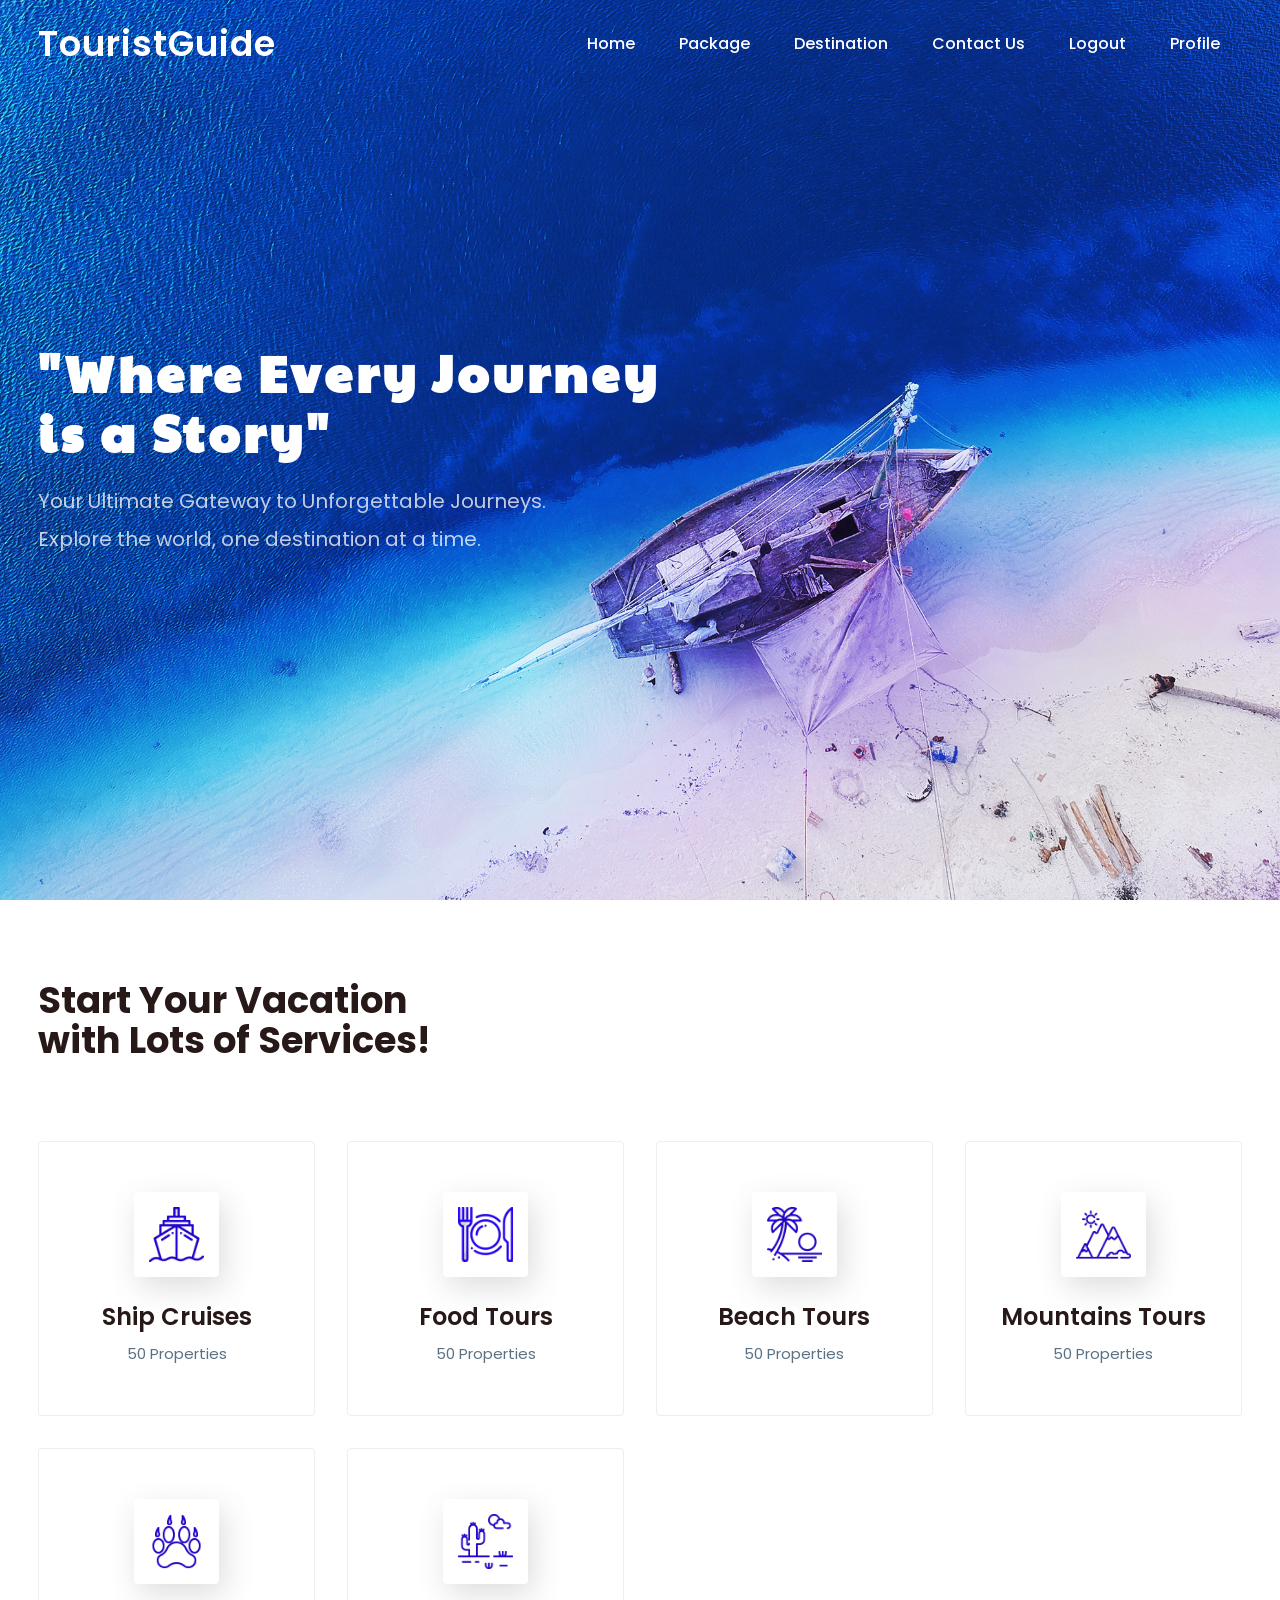
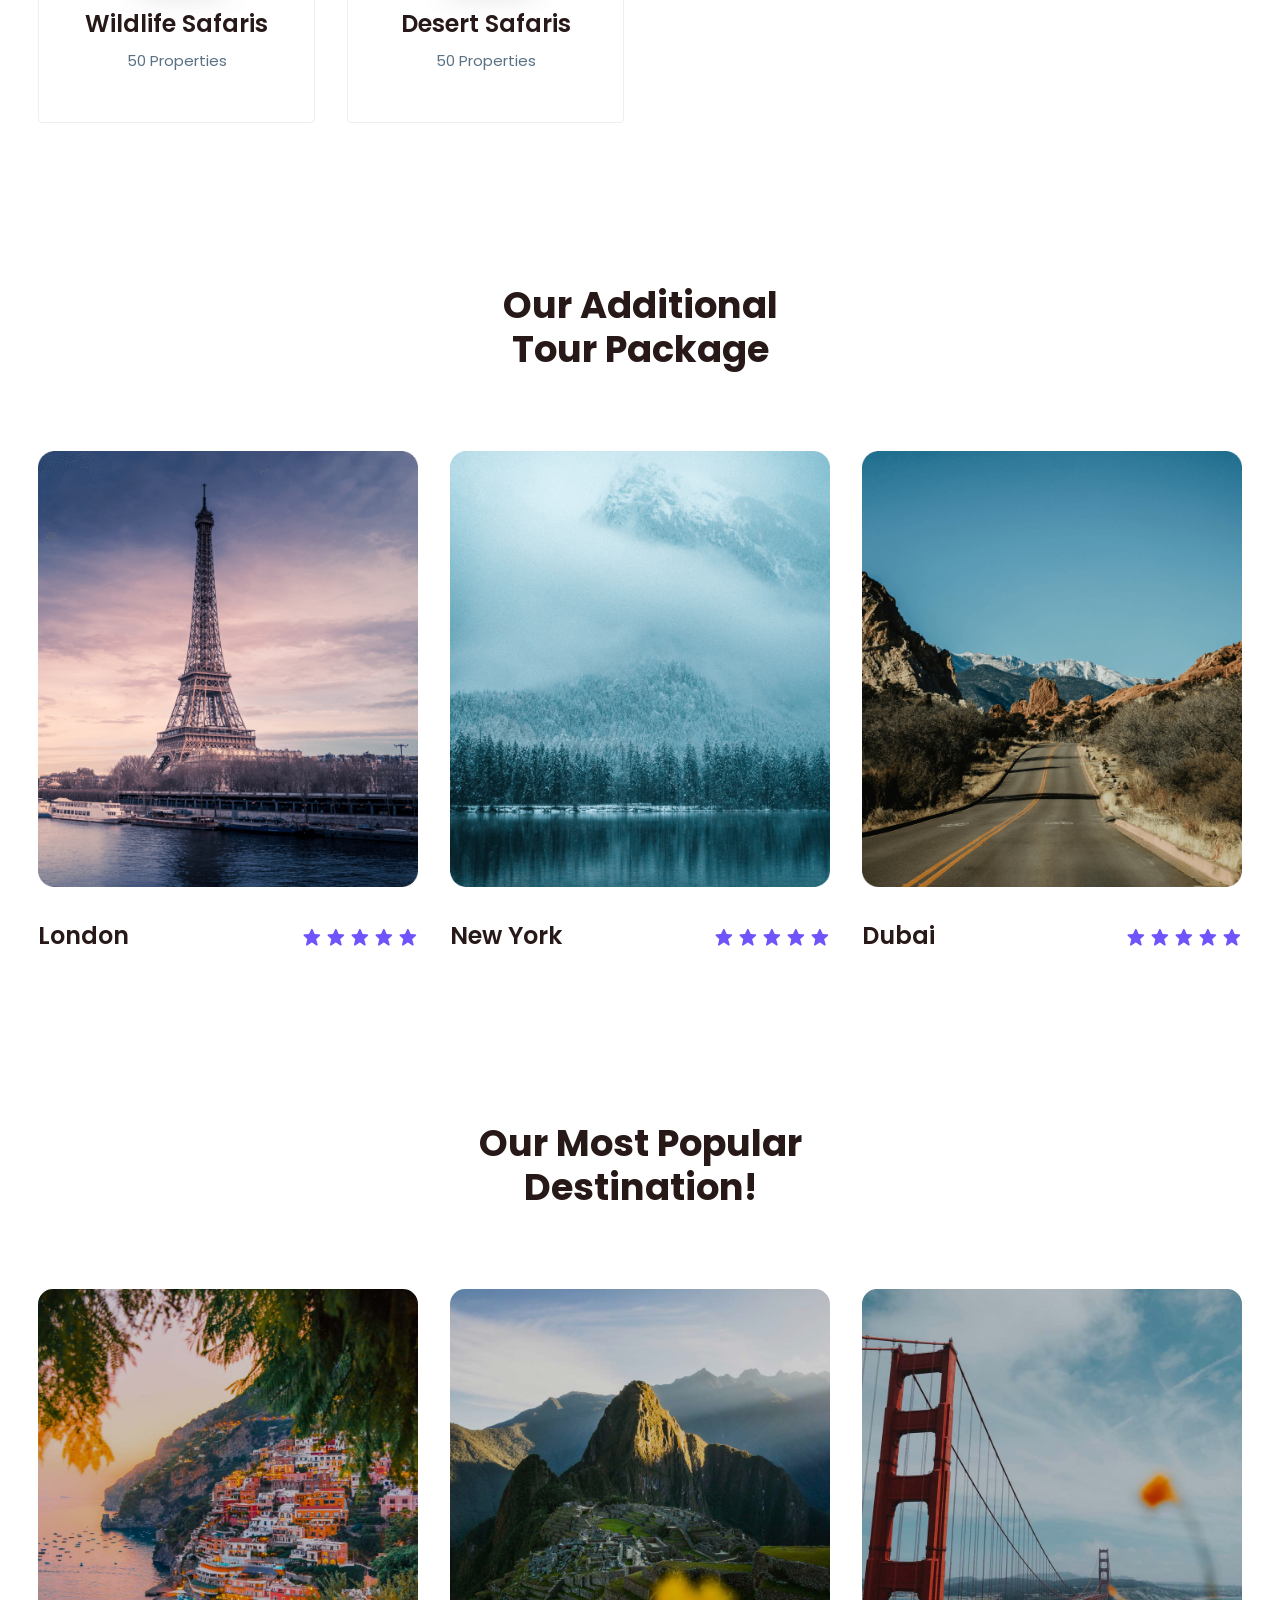
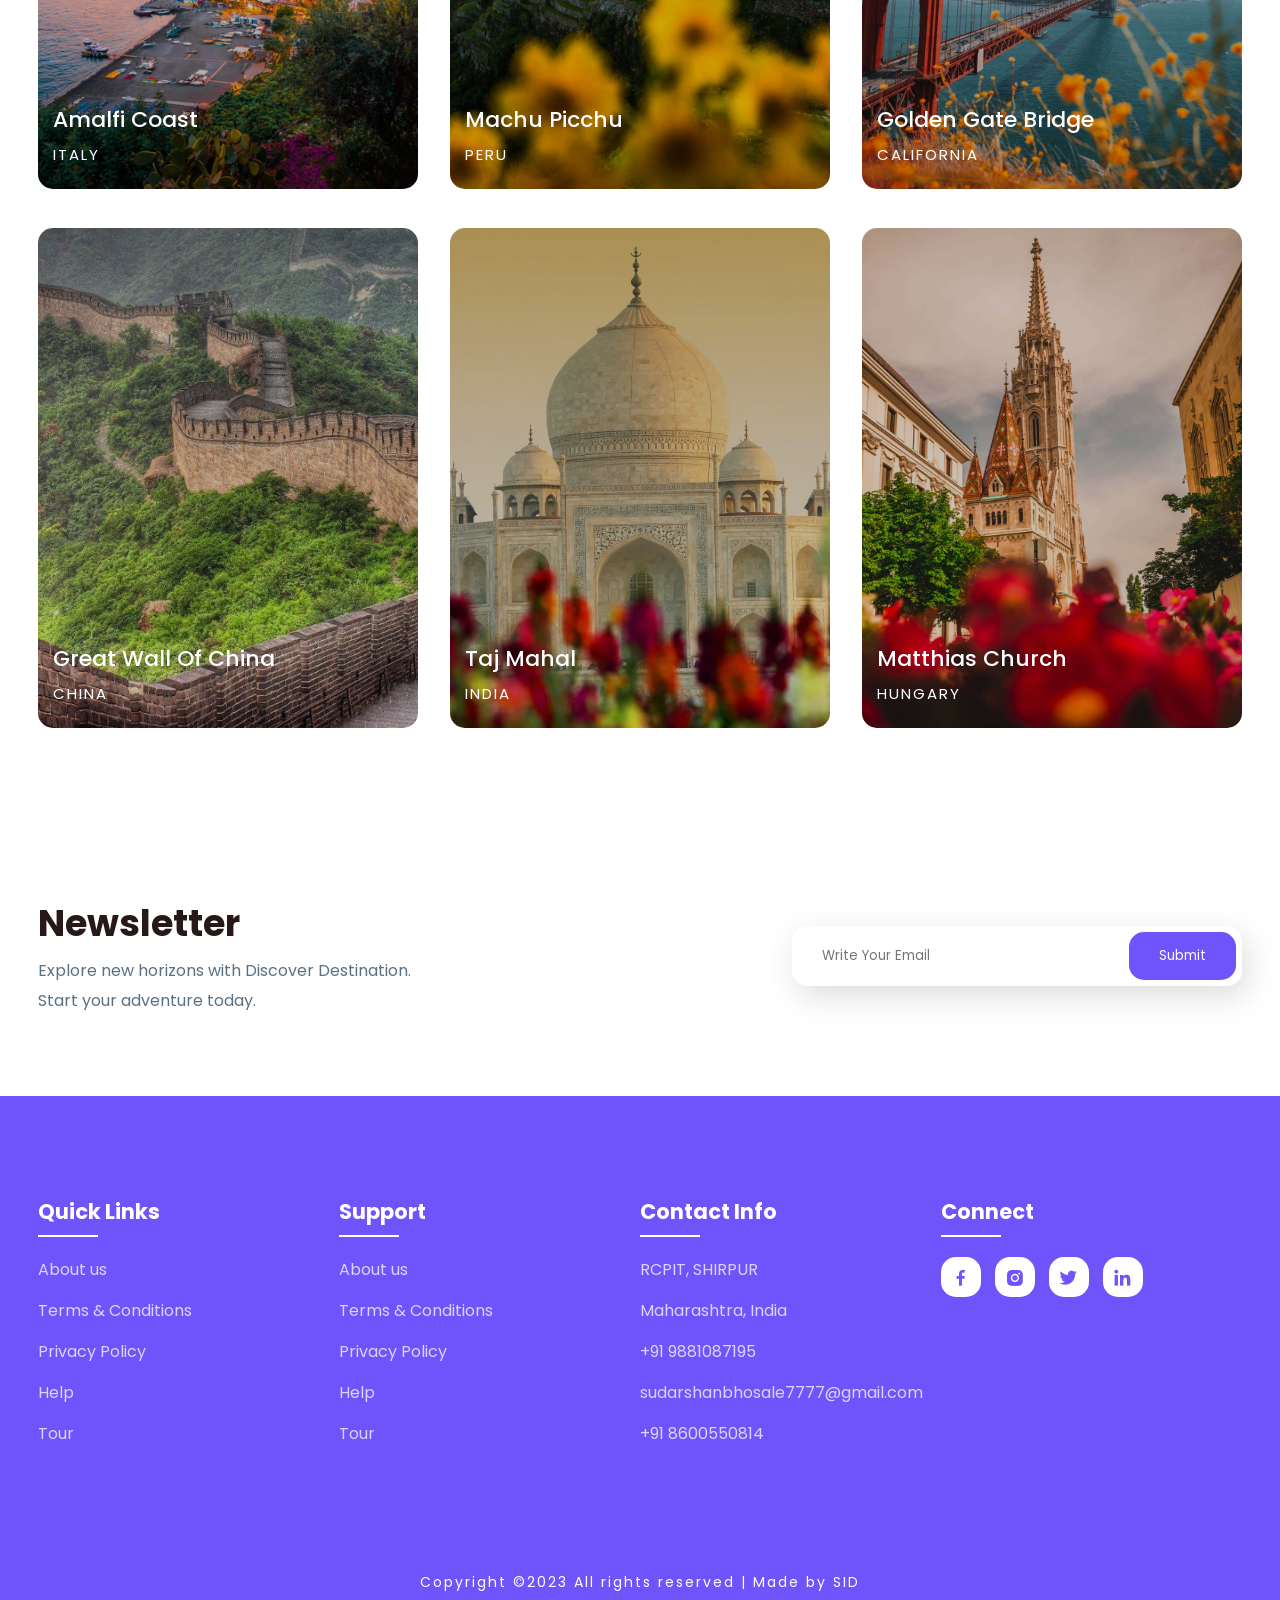
==== indexone.html @ 1bb468f4 "Initial commit" ====
<!DOCTYPE html>
<html lang="en">
<head>
	<meta charset="UTF-8">
	<meta name="viewport" content="width=device-width, initial-scale=1.0">
	<title>Discover Destination</title>
	<link rel="stylesheet" type="text/css" href="static/css/style.css">

	<!-- Boxicons CSS for icons -->
	<link rel="stylesheet" href="https://unpkg.com/boxicons@latest/css/boxicons.min.css">

	<!-- Google Fonts -->
	<link rel="preconnect" href="https://fonts.googleapis.com">
	<link rel="preconnect" href="https://fonts.gstatic.com" crossorigin>
	<link href="https://fonts.googleapis.com/css2?family=Paytone+One&family=Poppins:wght@100;200;300;400;500;600;700;800;900&display=swap" rel="stylesheet">
</head>
<body>
	<!-- Header Section -->
	<header>
		<a href="#" class="logo">TouristGuide</a>
		<div class="bx bx-menu" id="menu-icon"></div>

		<ul class="navbar">
			<li><a href="#home">Home</a></li>
			<li><a href="#package">Package</a></li>
			<li><a href="#destination">Destination</a></li>
			<li><a href="#contact">Contact Us</a></li>
			<li><a href="index.html">Logout</a></li>
			<li><a href="profile.html">Profile</a></li>

		</ul>
	</header>

	<!-- Home Section -->
	<section class="home" id="home">
		<div class="home-text">
			<h1>"Where Every Journey <br>is a Story"</h1>
			<p>Your Ultimate Gateway to Unforgettable Journeys. <br> Explore the world, one destination at a time.</p>
			
		</div>
	</section>

	<!-- Services Section -->
	<section class="container">
		<div class="text">
			<h2>Start Your Vacation <br> with Lots of Services!</h2>
		</div>
		<div class="row-items">
			<div class="container-box">
				<div class="container-img"><img src="static/img/ship.png" alt="Ship Cruises"></div>
				<h4>Ship Cruises</h4>
				<p>50 Properties</p>
			</div>
			<div class="container-box">
				<div class="container-img"><img src="static/img/food.png" alt="Food Tours"></div>
				<h4>Food Tours</h4>
				<p>50 Properties</p>
			</div>
			<div class="container-box">
				<div class="container-img"><img src="static/img/beach.png" alt="Beach Tours"></div>
				<h4>Beach Tours</h4>
				<p>50 Properties</p>
			</div>
			<div class="container-box">
				<div class="container-img"><img src="static/img/mountain (2).png" alt="Mountain Tours"></div>
				<h4>Mountains Tours</h4>
				<p>50 Properties</p>
			</div>
			<div class="container-box">
				<div class="container-img"><img src="static/img/wildlife.png" alt="Wildlife Safaris"></div>
				<h4>Wildlife Safaris</h4>
				<p>50 Properties</p>
			</div>
			<div class="container-box">
				<div class="container-img"><img src="static/img/desert.png" alt="Desert Safaris"></div>
				<h4>Desert Safaris</h4>
				<p>50 Properties</p>
			</div>
		</div>
	</section>

	<!-- Package Section -->
	<section class="package" id="package">
		<div class="title">
			<h2>Our Additional <br> Tour Package</h2>
		</div>
		<div class="package-content">
			<div class="box">
				<div class="thum">
					<a href="https://www.getyourguide.com/-l57/-tc1/?cmp=bing&ad_id=78271676421600&adgroup_id=1252344354542761&bid_match_type=bp&campaign_id=434040509&device=c&feed_item_id=&keyword=tours%20of%20london%20uk&loc_interest_ms=41471&loc_physical_ms=155047&match_type=p&network=o&partner_id=CD951&target_id=kwd-78271909826863&utm_adgroup=lc%3D57%3Alondon%7Cfn%3Df4%7Cci%3D942%3Atour&utm_campaign=dc%3D35%3Agb%7Clc%3D57%3Alondon%7Cct%3Dcore%7Cln%3D29%3Aen%7Ctc%3Dall&utm_keyword=tours%20of%20london%20uk&utm_medium=paid_search&utm_query=cheapest%20tour%20packages%20for%20london&utm_source=bing" target="_blank">
						<img src="static/img/img1.png" alt="London Package">
					</a>
					
				</div>
				<div class="dest-content">
					<div class="location">
						<h4>London</h4>
					
					</div>
					<div class="stars">
						<a href="#"><i class='bx bxs-star'></i></a>
						<a href="#"><i class='bx bxs-star'></i></a>
						<a href="#"><i class='bx bxs-star'></i></a>
						<a href="#"><i class='bx bxs-star'></i></a>
						<a href="#"><i class='bx bxs-star'></i></a>
					</div>
				</div>
			</div>
			<div class="box">
				<div class="thum">
					<a href="https://www.getyourguide.com/new-york-city-l59/" target="_blank">
					<img src="static/img/img2.png" alt="New York Package"></a>
					
				</div>
				<div class="dest-content">
					<div class="location">
						<h4>New York</h4>
						
					</div>
					<div class="stars">
						<a href="#"><i class='bx bxs-star'></i></a>
						<a href="#"><i class='bx bxs-star'></i></a>
						<a href="#"><i class='bx bxs-star'></i></a>
						<a href="#"><i class='bx bxs-star'></i></a>
						<a href="#"><i class='bx bxs-star'></i></a>
					</div>
				</div>
			</div>
			<div class="box">
				<div class="thum">
					<a href="https://www.getyourguide.com/dubai-l173/" target="_blank">
					<img src="static/img/img3.png" alt="Dubai Package"></a>
					
				</div>
				<div class="dest-content">
					<div class="location">
						<h4>Dubai</h4>
						
					</div>
					<div class="stars">
						<a href="#"><i class='bx bxs-star'></i></a>
						<a href="#"><i class='bx bxs-star'></i></a>
						<a href="#"><i class='bx bxs-star'></i></a>
						<a href="#"><i class='bx bxs-star'></i></a>
						<a href="#"><i class='bx bxs-star'></i></a>
					</div>
				</div>
			</div>
		</div>
	</section>

	<!-- Destination Section -->
	<section class="destination" id="destination">
		<div class="title">
			<h2>Our Most Popular <br> Destination!</h2>
		</div>
		<div class="destination-content">
			<div class="col-content">
				<a href="https://en.wikipedia.org/wiki/Amalfi_Coast" target="_blank">
				<img src="static/img/img-1.jpg" alt="Amalfi Coast"></a>
				<h5>Amalfi Coast</h5>
				<p>ITALY</p>
			</div>
			<div class="col-content">
				<a href="https://en.wikipedia.org/wiki/Machu_Picchu" target="_blank">
				<img src="static/img/img-2.jpg" alt="Machu Picchu"></a>
				<h5>Machu Picchu</h5>
				<p>PERU</p>
			</div>
			<div class="col-content">
				<a href="https://en.wikipedia.org/wiki/Golden_Gate_Bridge" target="_blank">
				<img src="static/img/img-3.jpg" alt="Golden Gate Bridge"></a>
				
				<h5>Golden Gate Bridge</h5>
				<p>CALIFORNIA</p>
			</div>
			<div class="col-content">
				<a href="https://en.wikipedia.org/wiki/Great_Wall_of_China" target="_blank">
				<img src="static/img/wall.jpg" alt="Great Wall Of China"></a>
				<h5>Great Wall Of China</h5>
				<p>CHINA</p>
			</div>
			<div class="col-content">
				<a href="https://en.wikipedia.org/wiki/Taj_Mahal" target="_blank">
				<img src="static/img/mahal.jpg" alt="Taj Mahal"></a>
				<h5>Taj Mahal</h5>
				<p>INDIA</p>
			</div>
			<div class="col-content">
				<a href="https://en.wikipedia.org/wiki/Matthias_Church" target="_blank">
				<img src="static/img/img-6.jpg" alt="Matthias Church"></a>
				<h5>Matthias Church</h5>
				<p>HUNGARY</p>
			</div>
		</div>
	</section>

	<!-- Newsletter Section -->
	<section class="newsletter">
		<div class="news-text">
			<h2>Newsletter</h2>
			<p>Explore new horizons with Discover Destination. <br> Start your adventure today.</p>
		</div>
		<div class="send">
			<form>
				<input type="email" placeholder="Write Your Email" required>
				<input type="submit" value="Submit">
			</form>
		</div>
	</section>

	<!-- Footer Section -->
	<section id="contact">
		<div class="footer">
			<div class="main">
				<div class="list">
					<h4>Quick Links</h4>
					<ul>
						<li><a href="#">About us</a></li>
						<li><a href="#">Terms & Conditions</a></li>
						<li><a href="#">Privacy Policy</a></li>
						<li><a href="#">Help</a></li>
						<li><a href="#">Tour</a></li>
					</ul>
				</div>

				<div class="list">
					<h4>Support</h4>
					<ul>
						<li><a href="#">About us</a></li>
						<li><a href="#">Terms & Conditions</a></li>
						<li><a href="#">Privacy Policy</a></li>
						<li><a href="#">Help</a></li>
						<li><a href="#">Tour</a></li>
					</ul>
				</div>

				<div class="list">
					<h4>Contact Info</h4>
					<ul>
						<li><a href="https://maps.app.goo.gl/gHhwdw1j5GedDiSa7" target="_blank">RCPIT, SHIRPUR</a></li>
						<li><a href="https://maps.app.goo.gl/gHhwdw1j5GedDiSa7" target="_blank">Maharashtra, India</a></li>
						<li><a href="tel:+91 9881087195">+91 9881087195</a></li>
						<li><a href="mailto:sudarshanbhosale7777@gmail.com">sudarshanbhosale7777@gmail.com</a></li>
						<li><a href="tel:+91 8600550814">+91 8600550814</a></li>
					</ul>
				</div>

				<div class="list">
					<h4>Connect</h4>
					<div class="social">
						<a href="https://www.facebook.com/profile.php?id=100070306622935&mibextid=ZbWKwL" target="_blank"><i class='bx bxl-facebook'></i></a>
						<a href="https://www.instagram.com/viratian_sid_18" target="_blank"><i class='bx bxl-instagram-alt'></i></a>
						<a href="https://x.com/Sid__77" target="_blank"><i class='bx bxl-twitter'></i></a>
						<a href="https://www.linkedin.com/in/sudarshan-bhosale-2356a428a" target="_blank"><i class='bx bxl-linkedin'></i></a>
					</div>
				</div>
			</div>
		</div>

		<div class="end-text">
			<p>Copyright ©2023 All rights reserved | Made by SID</p>
		</div>
	</section>

	<!-- JavaScript Link -->
	<script type="text/javascript" src="static/js/script.js"></script>
</body>
</html>
---- static/css/style.css ----
*{
	padding: 0;
	margin: 0;
	box-sizing: border-box;
	font-family: 'Poppins', sans-serif;
	text-decoration: none;
	list-style: none;
	scroll-behavior: smooth;
}
:root{
	--bg-color: #fff;
	--text-color: #221314;
	--second-color: #5a7184;
	--main-color: #6e54fa;
	--big-font: 6rem;
	--h2-font: 3rem;
	--p-font: 1.1rem;
}
body{
	background: white;
	color:rgb(40, 25, 25);
}

header{
	position: fixed;
	top: 0;
	right: 0;
	width: 100%;
	z-index: 1000;
	display: flex;
	align-items: center;
	justify-content: space-between;
	background: transparent;
	padding: 30px 70px;
	transition: ease .40s;
}
.logo{
	font-size: 35px;
	font-weight: 600;
	letter-spacing: 1px;
	color: var(--bg-color);
}
.navbar{
	display: flex;
}
.navbar a{
	color: var(--bg-color);
	font-size: var(--p-font);
	font-weight: 500;
	padding: 10px 22px;
	border-radius: 4px;
	transition: ease .40s;
}
.navbar a:hover{
	background: var(--bg-color);
	color: var(--text-color);
	box-shadow: 5px 10px 30px rgb(85 85 85 / 20%);
	border-radius: 4px;
}
#menu-icon{
	color: var(--bg-color);
	font-size: 35px;
	z-index: 10001;
	cursor: pointer;
	display: none;
}

section{
	padding: 80px 18%;
}
.home{
	position: relative;
	width: 100%;
	height: 100vh;
	background: url(../img/background.jpg);
	background-size: cover;
	background-position: center;
	display: grid;
	grid-template-columns: repeat(1, 1fr);
	align-items: center;
}
.home-text h1{
	margin-top: 50px;
	
	font-size: 50px;
	line-height: 1.2;
	color: var(--bg-color);
	font-family: 'Paytone One', sans-serif;
	letter-spacing: 4px;
	margin-bottom: 20px;
}
.home-text p{
	color: #ffffffbf;
	font-size: 20px;
	font-weight: 400;
	line-height: 38px;
	margin-bottom: 50px;
}
.home-btn{
	display: inline-block;
	font-size: 16px;
	padding: 15px 30px;
	background: #ffffffbf;
	color: var(--main-color);
	border-radius: 4px;
	transition: ease .40s;
}
.home-btn:hover{
	background: var(--bg-color);
	transform: scale(1.1);
}
header.sticky{
	background: var(--bg-color);
	padding: 10px 18%;
	box-shadow: rgba(33,35,38, 0.1) 0px 10px 10px -10px;
}
.sticky .logo{
	color: var(--text-color);
}
.sticky .navbar a{
	color: var(--text-color);
} 

.text h2{
	font-size: var(--h2-font);
	line-height: 1.1;
}
.row-items{
	display: grid;
	grid-template-columns: repeat(auto-fit, minmax(250px, auto));
	grid-gap: 2rem;
	align-items: center;
	text-align: center;
	margin-top: 5rem;
}
.container-box{
	background: var(--bg-color);
	border: 1px solid #f0eded;
	padding: 50px 10px;
	border-radius: 4px;
	transition: all 1s ease 0s;
	cursor: pointer;
}
.container-img img{
	height: 85px;
	width: 85px;
	padding: 15px;
	background: var(--bg-color);
	box-shadow: 5px 10px 30px rgb(85 85 85 / 20%);
	border-radius: 4px;
	margin-bottom: 15px;
	cursor: pointer;
}
.container-box h4{
	font-size: 24px;
	font-weight: 600;
	margin-bottom: 8px;
}
.container-box p{
	font-size: 15px;
	color: var(--second-color);
}
.container-box:hover{
	box-shadow: 5px 30px 56.1276px rgb(55 55 55 / 12%);
	border: 1px solid transparent;
	transform: translateY(-3px);
}

.title{
	text-align: center;
}
.title h2{
	font-size: var(--h2-font);
	line-height: 1.2;
}
.package-content{
	display: grid;
	grid-template-columns: repeat(auto-fit, minmax(200px, auto));
	grid-gap: 2rem;
	align-items: center;
	margin-top: 5rem;
}
.thum{
	position: relative;
	transition: all .3s cubic-bezier(.445,.05,.55,.95);
	will-change: filter;
	cursor: pointer;
}
.thum img{
	width: 100%;
	height: auto;
}
.thum h3{
	position: absolute;
	font-size: 30px;
	font-weight: 600;
	text-align: right;
	color: var(--bg-color);
	top: 36px;
	right: 40px;
}
.dest-content{
	display: flex;
	flex-wrap: wrap;
	align-items: center;
	justify-content: space-between;
	padding-top: 24px;
}
.stars i{
	color: var(--main-color);
	font-size: 20px;
}
.location h4{
	font-size: 24px;
	font-weight: 600;
	margin-bottom: 8px;
}
.location p{
	font-size: 15px;
	color: var(--second-color);
}
.thum:hover{
	filter: brightness(100%) hue-rotate(45deg);
	transform: scale(1.04);
}

.destination-content{
	display: grid;
	grid-template-columns: repeat(auto-fit, minmax(340px, auto));
	grid-gap: 2rem;
	align-items: center;
	margin-top: 5rem;
}
.col-content{
	position: relative;
}
.col-content img{
	width: 100%;
	height: 500px;
	object-fit: cover;
	border-radius: 15px;
	filter: brightness(80%);
	transition: all .3s cubic-bezier(.495,.05,.55,.95);
	will-change: filter;
}
.col-content h5{
	position: absolute;
	font-size: 22px;
	font-weight: 500;
	color: var(--bg-color);
	left: 15px;
	bottom: 60px;
}
.col-content p{
	position: absolute;
	font-size: 15px;
	color: var(--bg-color);
	left: 15px;
	bottom: 30px;
	letter-spacing: 2px;
}
.col-content img:hover{
	filter: brightness(100%) hue-rotate(45deg);
	transform: scale(1.04);
	cursor: pointer;
}

.newsletter{
	display: flex;
	flex-wrap: wrap;
	align-items: center;
	justify-content: space-between;
	grid-gap: 3rem;
}
.news-text h2{
	font-size: var(--h2-font);
	margin-bottom: 5px;
}
.news-text p{
	font-size: var(--p-font);
	color: var(--second-color);
	line-height: 30px;
}
.newsletter form{
	max-width: 100%;
	width: 450px;
	position: relative;
}
.newsletter form input:first-child{
	display: inline-block;
	width: 100%;
	padding: 20px 150px 20px 30px;
	box-shadow: 5px 10px 30px rgb(85 85 85 / 20%);
	outline: none;
	border: none;
	border-radius: 15px;
}
.newsletter form input:last-child{
	display: inline-block;
	position: absolute;
	outline: none;
	border: none;
	padding: 14px 30px;
	border-radius: 15px;
	background: var(--main-color);
	color: var(--bg-color);
	top: 6px;
	right: 6px;
	cursor: pointer;
}

#contact{
	background: var(--main-color);
}
.main{
	display: flex;
	flex-wrap: wrap;
}
.footer{
	padding: 20px 0;
}
.list{
	width: 25%;
}
.list h4{
	font-size: 21px;
	color: var(--bg-color);
	margin-bottom: 30px;
	position: relative;
}
.list h4::before{
	content: "";
	position: absolute;
	height: 2px;
	width: 60px;
	left: 0;
	bottom: -10px;
	background: var(--bg-color);
}
.list ul li:not(last-child) {
	margin-bottom: 16px;
}
.list ul li a{
	color: #ffffffbf;
	font-size: var(--p-font);
	display: block;
	transition: .3s;
}
.list ul li a:hover{
	color: var(--bg-color);
	transform: translateX(14px);
}
.list .social a{
	height: 40px;
	width: 40px;
	background: var(--bg-color);
	color: var(--main-color);
	display: inline-flex;
	align-items: center;
	justify-content: center;
	font-size: 21px;
	border-radius: 15px;
	transition: .3s;
	margin-right: 10px;
}
.list .social a:hover{
	transform: scale(1.1);
}
.end-text{
	text-align: center;
	padding-top: 90px;
}
.end-text p{
	color: var(--bg-color);
	font-size: 14px;
	letter-spacing: 2px;
}

@media (max-width: 1400px){
	header{
		padding: 17px 3%;
		transition: .2s;
	}
	header.sticky{
		padding: 10px 3%;
		transition: .2s;
	}
	section{
		padding: 80px 3%;
		transition: .2s;
	}
	:root{
		--big-font: 4.5rem;
	  --h2-font: 2.3rem;
	  --p-font: 1rem;
	  transition: .2s;
	}
}

@media (max-width: 1040px){
	#menu-icon{
		display: block;
	}
	.stick #menu-icon{
		color: var(--text-color);
	}
	.home{
		height: 88vh;
	}
	.navbar{
		position: absolute;
		top: 0;
		right: -100%;
		width: 270px;
		height: 120vh;
		background: #1067cc;
		display: flex;
		flex-direction: column;
		align-items: center;
		padding: 150px 30px;
		transition: 0.5s all;
	}
	.navbar a{
		display: block;
		margin: 1.2rem 0;
	}
	.sticky .navbar a{
		color: var(--bg-color);
	}
	.navbar a:hover{
		color: var(--text-color);
	}
	.open{
		right: 0;
	}
	.list{
		width: 50%;
		margin-bottom: 12px;
	}
}

@media (max-width: 575px){
	.list{
		width: 100%;
	}
	.newsletter form{
		width: 350px;
	}
	:root{
		--big-font: 3.8rem;
	  --h2-font: 1.8rem;
	  transition: .2s;
	}
	.text{
		text-align: center;
	}
	.home{
		height: 85vh;
		transition: .2s;
	}
}
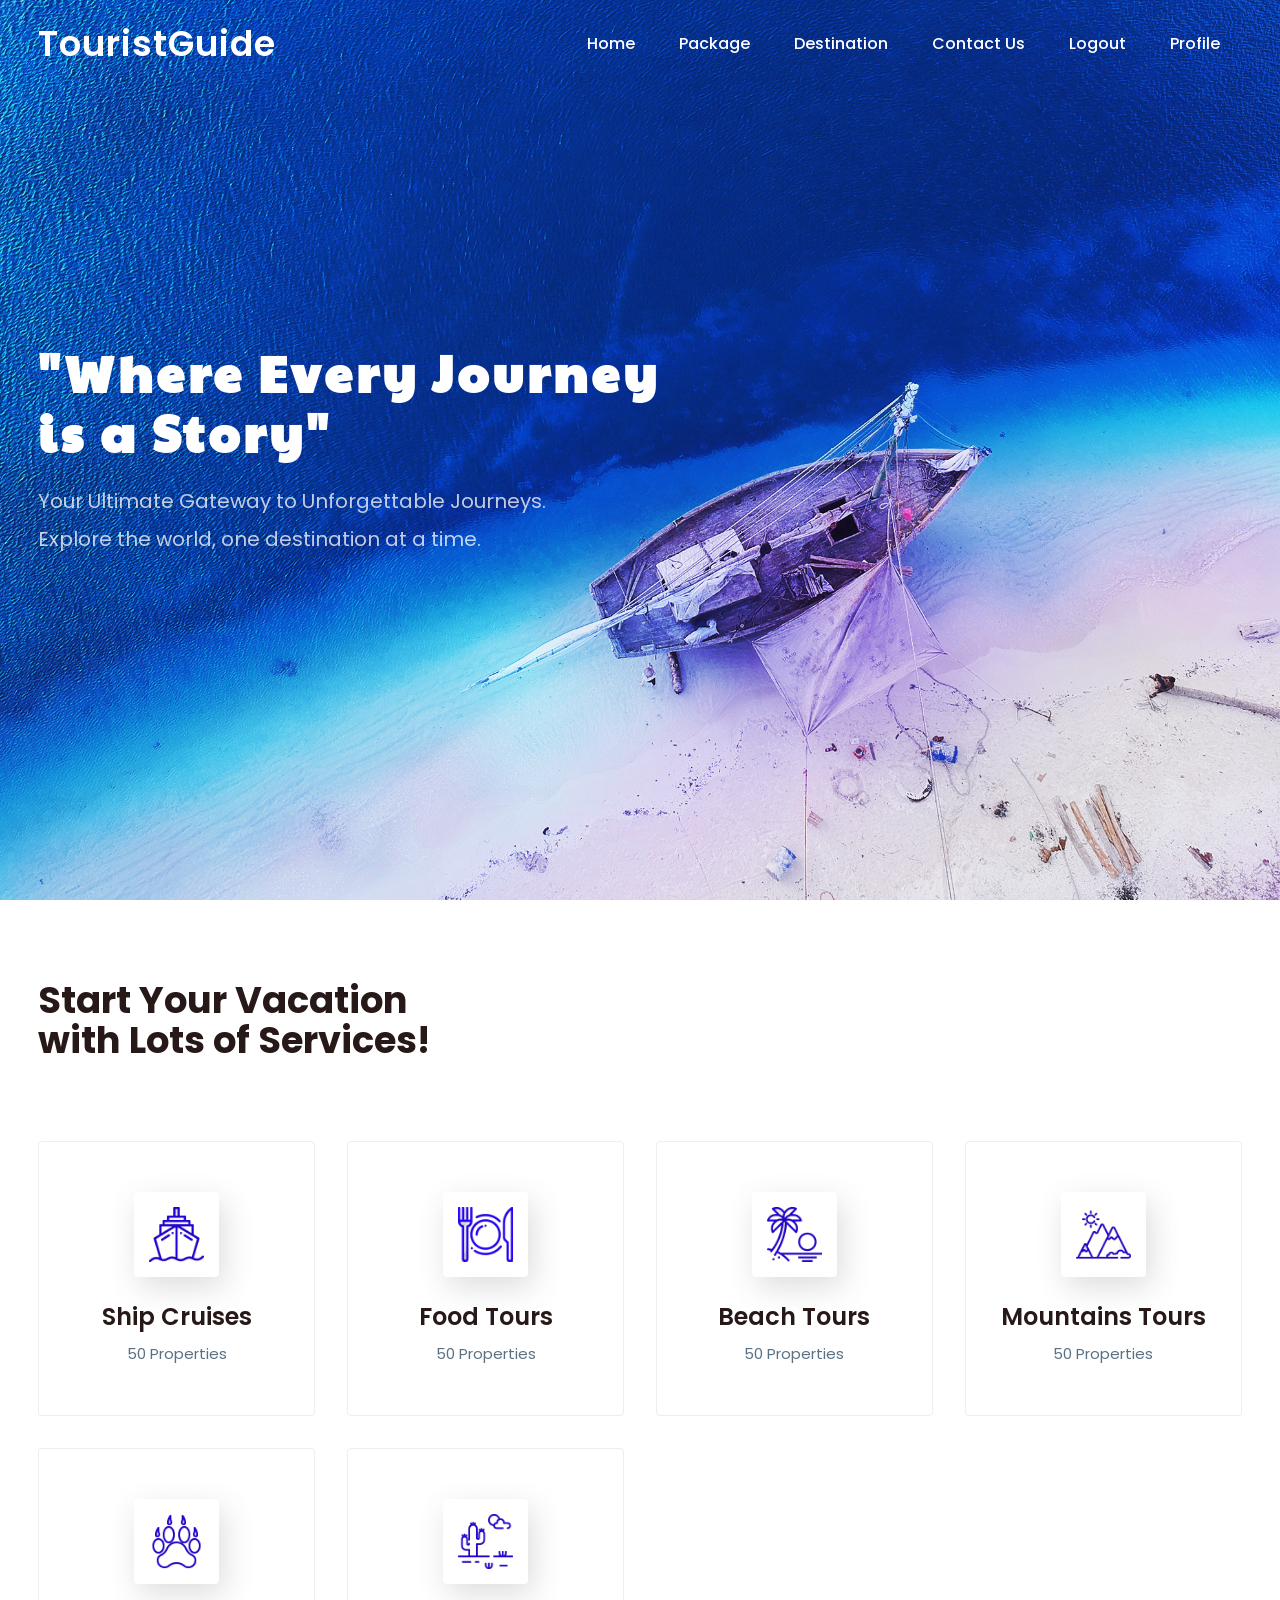
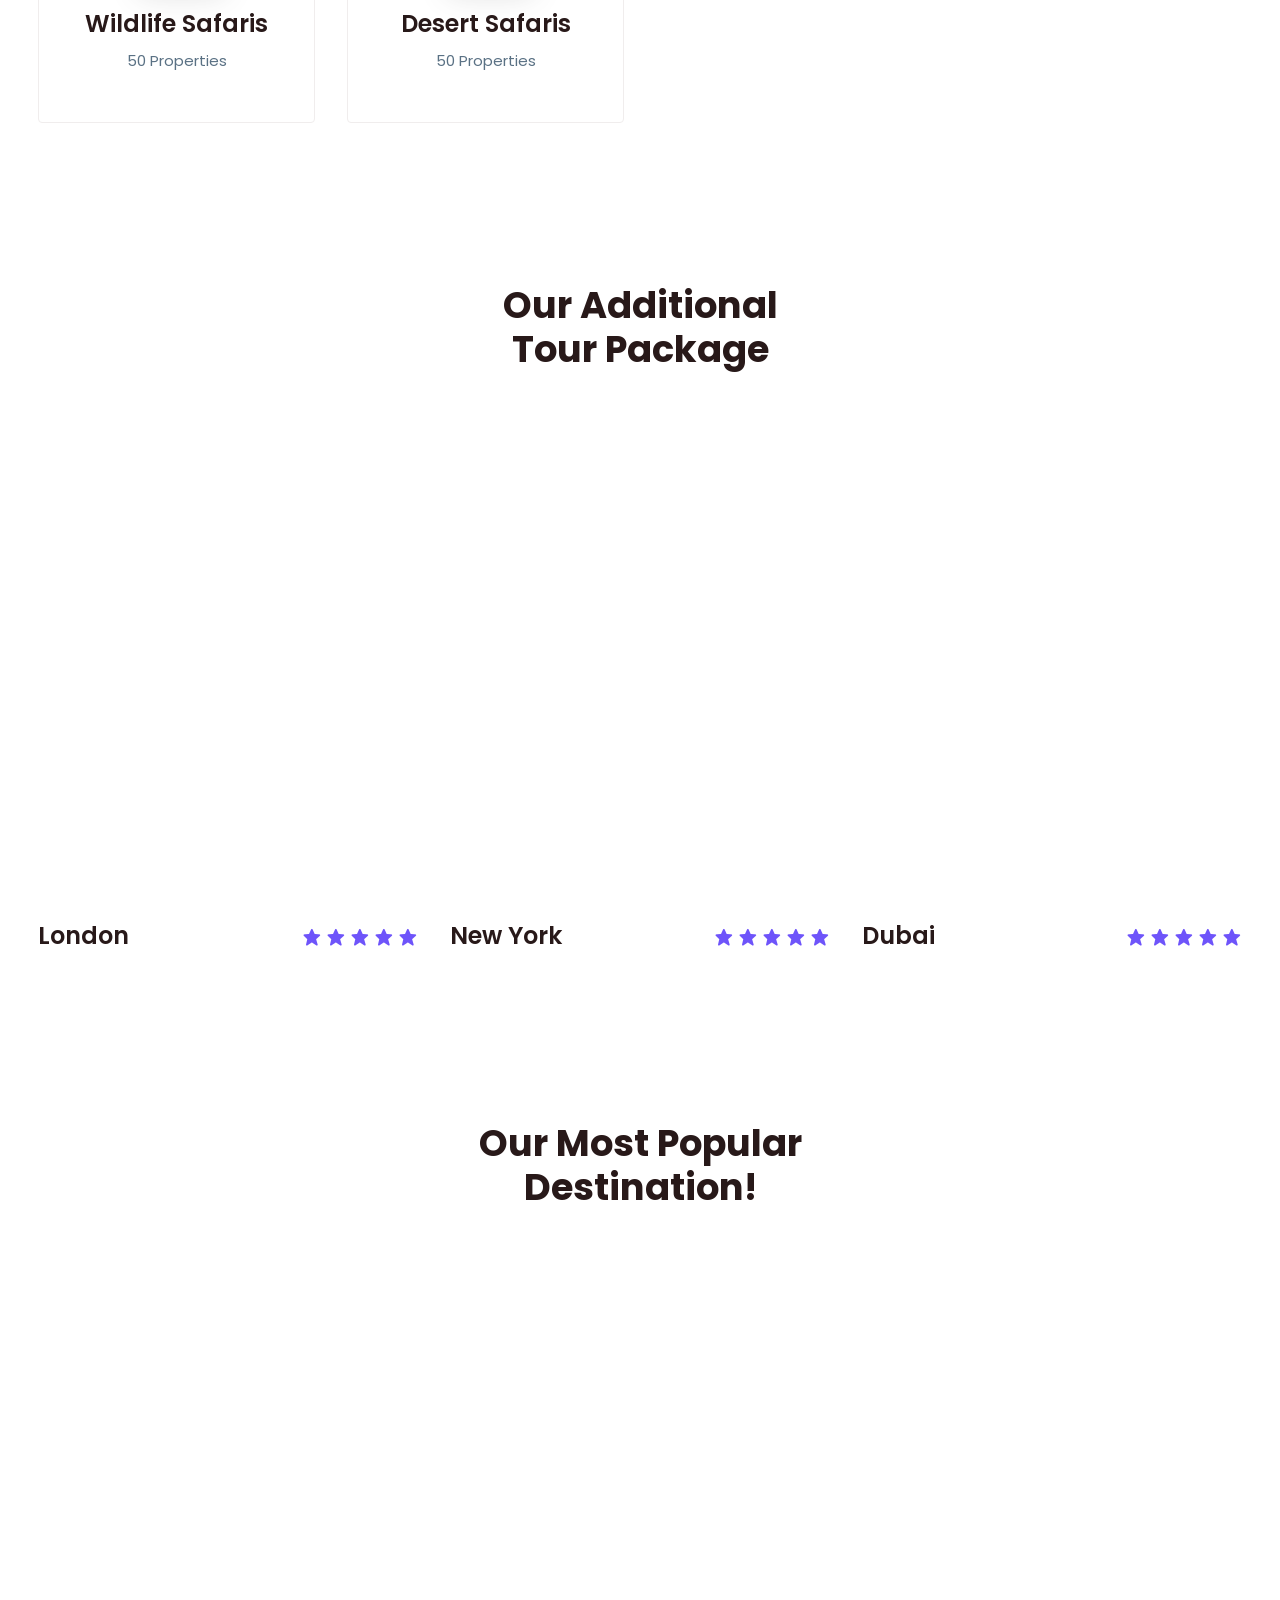
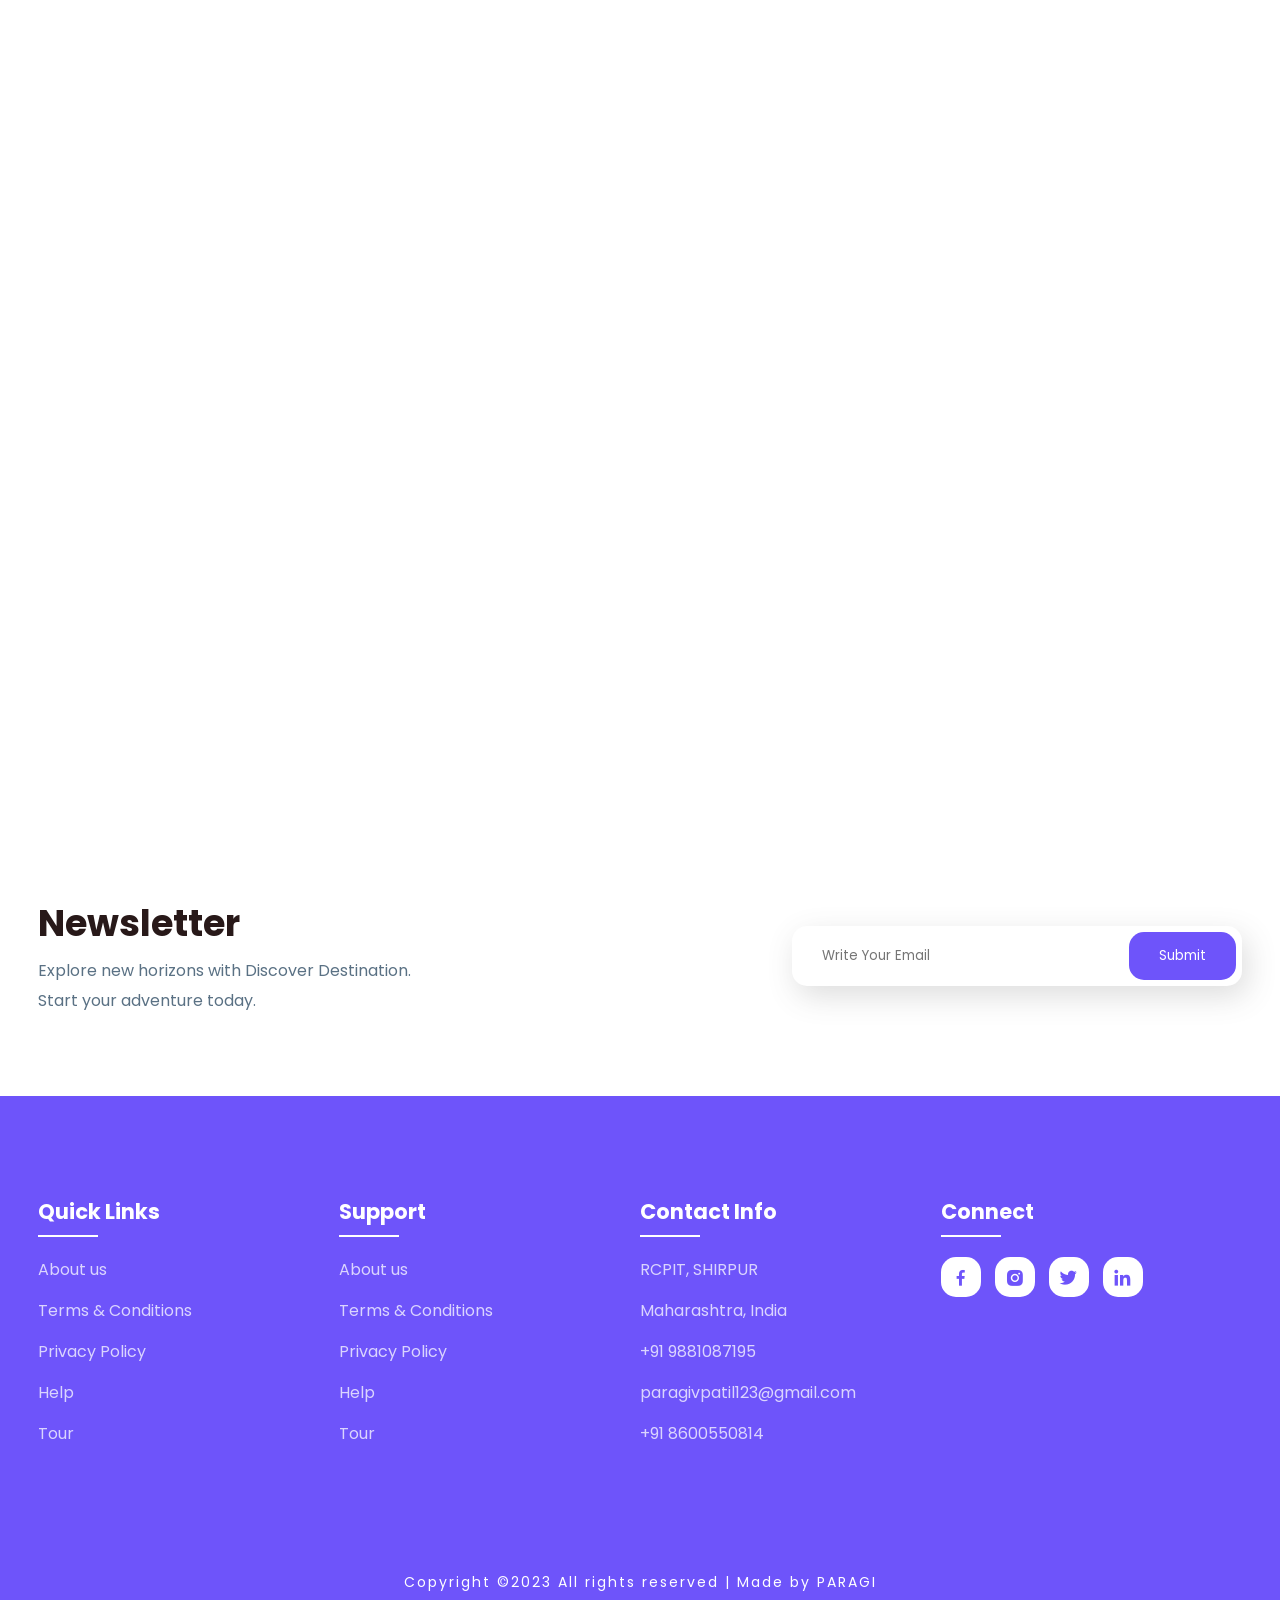
==== commit 544ea0b0: "Update indexone.html" ====
--- a/indexone.html
+++ b/indexone.html
@@ -241,7 +241,7 @@
 						<li><a href="https://maps.app.goo.gl/gHhwdw1j5GedDiSa7" target="_blank">RCPIT, SHIRPUR</a></li>
 						<li><a href="https://maps.app.goo.gl/gHhwdw1j5GedDiSa7" target="_blank">Maharashtra, India</a></li>
 						<li><a href="tel:+91 9881087195">+91 9881087195</a></li>
-						<li><a href="mailto:sudarshanbhosale7777@gmail.com">sudarshanbhosale7777@gmail.com</a></li>
+						<li><a href="mailto:paragivpatil123@gmail.com">paragivpatil123@gmail.com</a></li>
 						<li><a href="tel:+91 8600550814">+91 8600550814</a></li>
 					</ul>
 				</div>
@@ -249,17 +249,17 @@
 				<div class="list">
 					<h4>Connect</h4>
 					<div class="social">
-						<a href="https://www.facebook.com/profile.php?id=100070306622935&mibextid=ZbWKwL" target="_blank"><i class='bx bxl-facebook'></i></a>
-						<a href="https://www.instagram.com/viratian_sid_18" target="_blank"><i class='bx bxl-instagram-alt'></i></a>
+						<a href="https://www.facebook.com/profile.php?id=61576853616222&mibextid=ZbWKwL" target="_blank"><i class='bx bxl-facebook'></i></a>
+						<a href="https://www.instagram.com/para.gii_78" target="_blank"><i class='bx bxl-instagram-alt'></i></a>
 						<a href="https://x.com/Sid__77" target="_blank"><i class='bx bxl-twitter'></i></a>
-						<a href="https://www.linkedin.com/in/sudarshan-bhosale-2356a428a" target="_blank"><i class='bx bxl-linkedin'></i></a>
+						<a href="https://www.linkedin.com/in/paragi-patil-aab83b2bb" target="_blank"><i class='bx bxl-linkedin'></i></a>
 					</div>
 				</div>
 			</div>
 		</div>
 
 		<div class="end-text">
-			<p>Copyright ©2023 All rights reserved | Made by SID</p>
+			<p>Copyright ©2023 All rights reserved | Made by PARAGI</p>
 		</div>
 	</section>
 
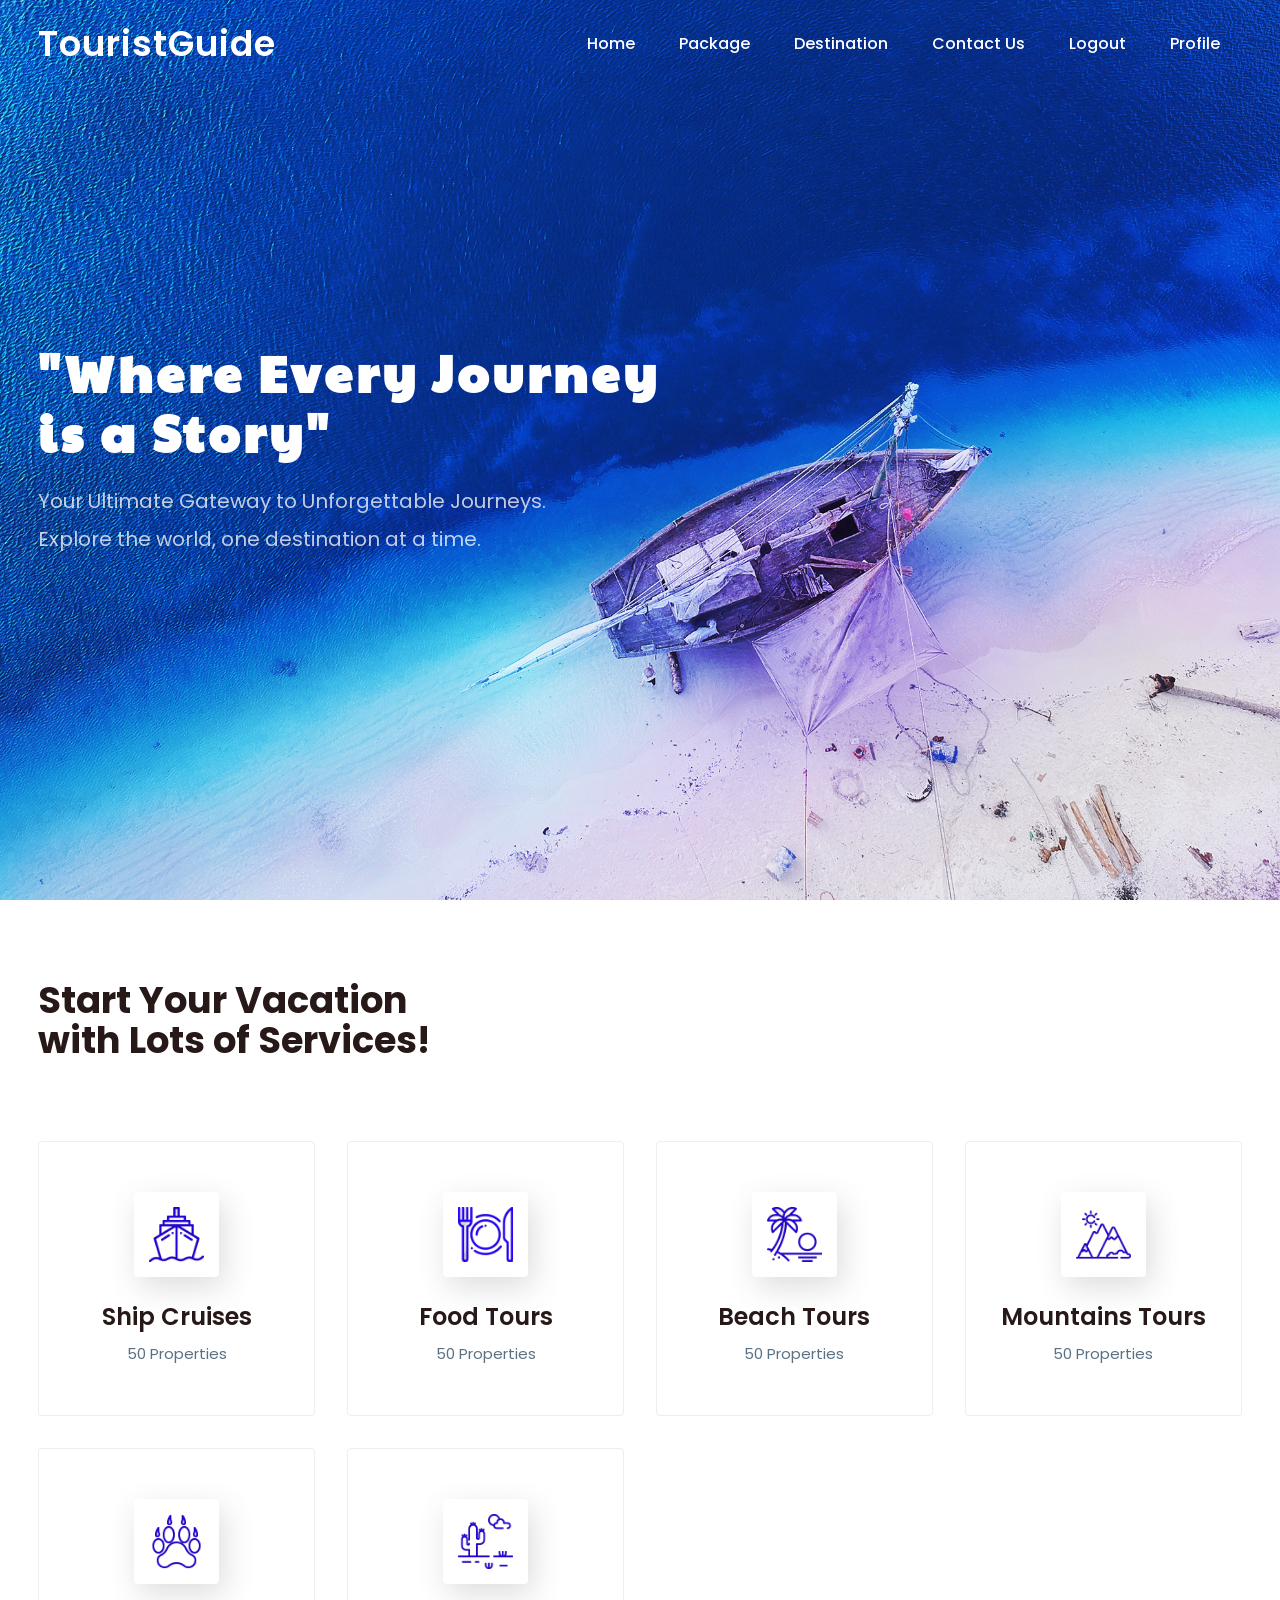
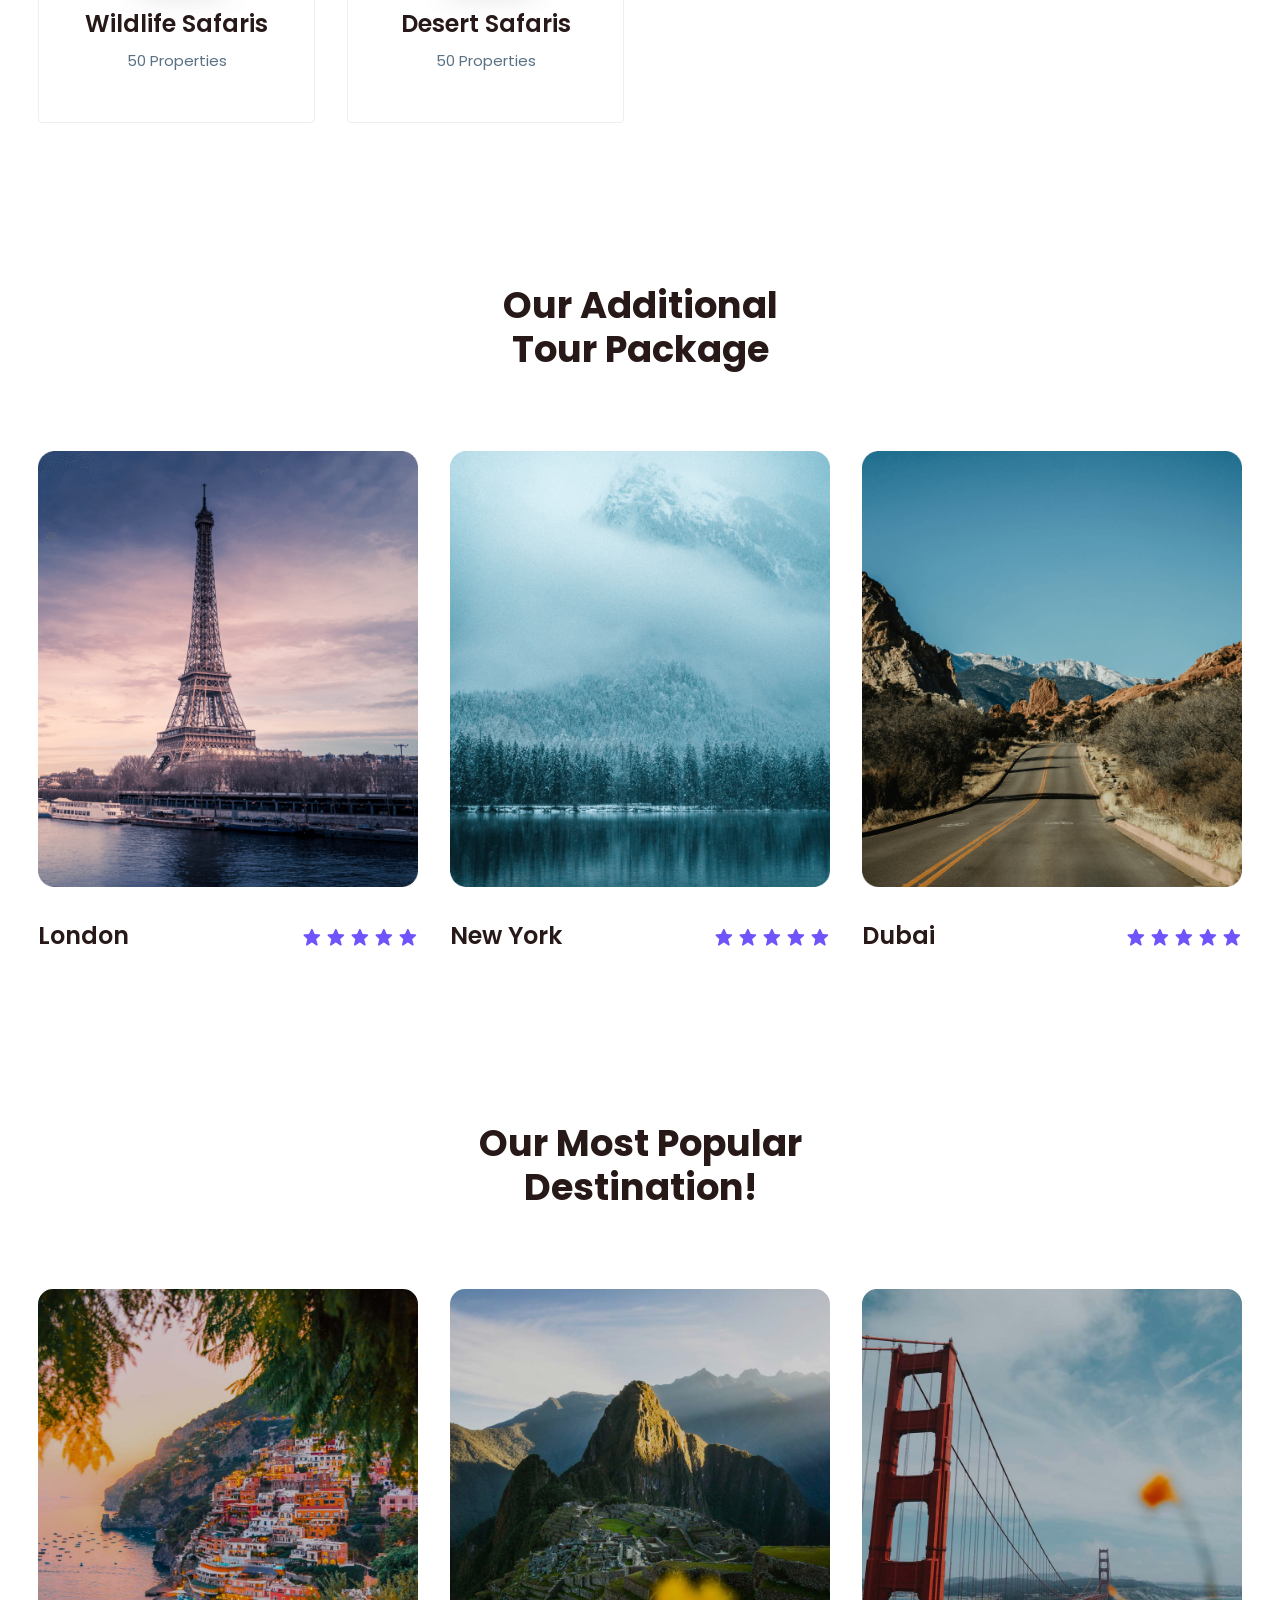
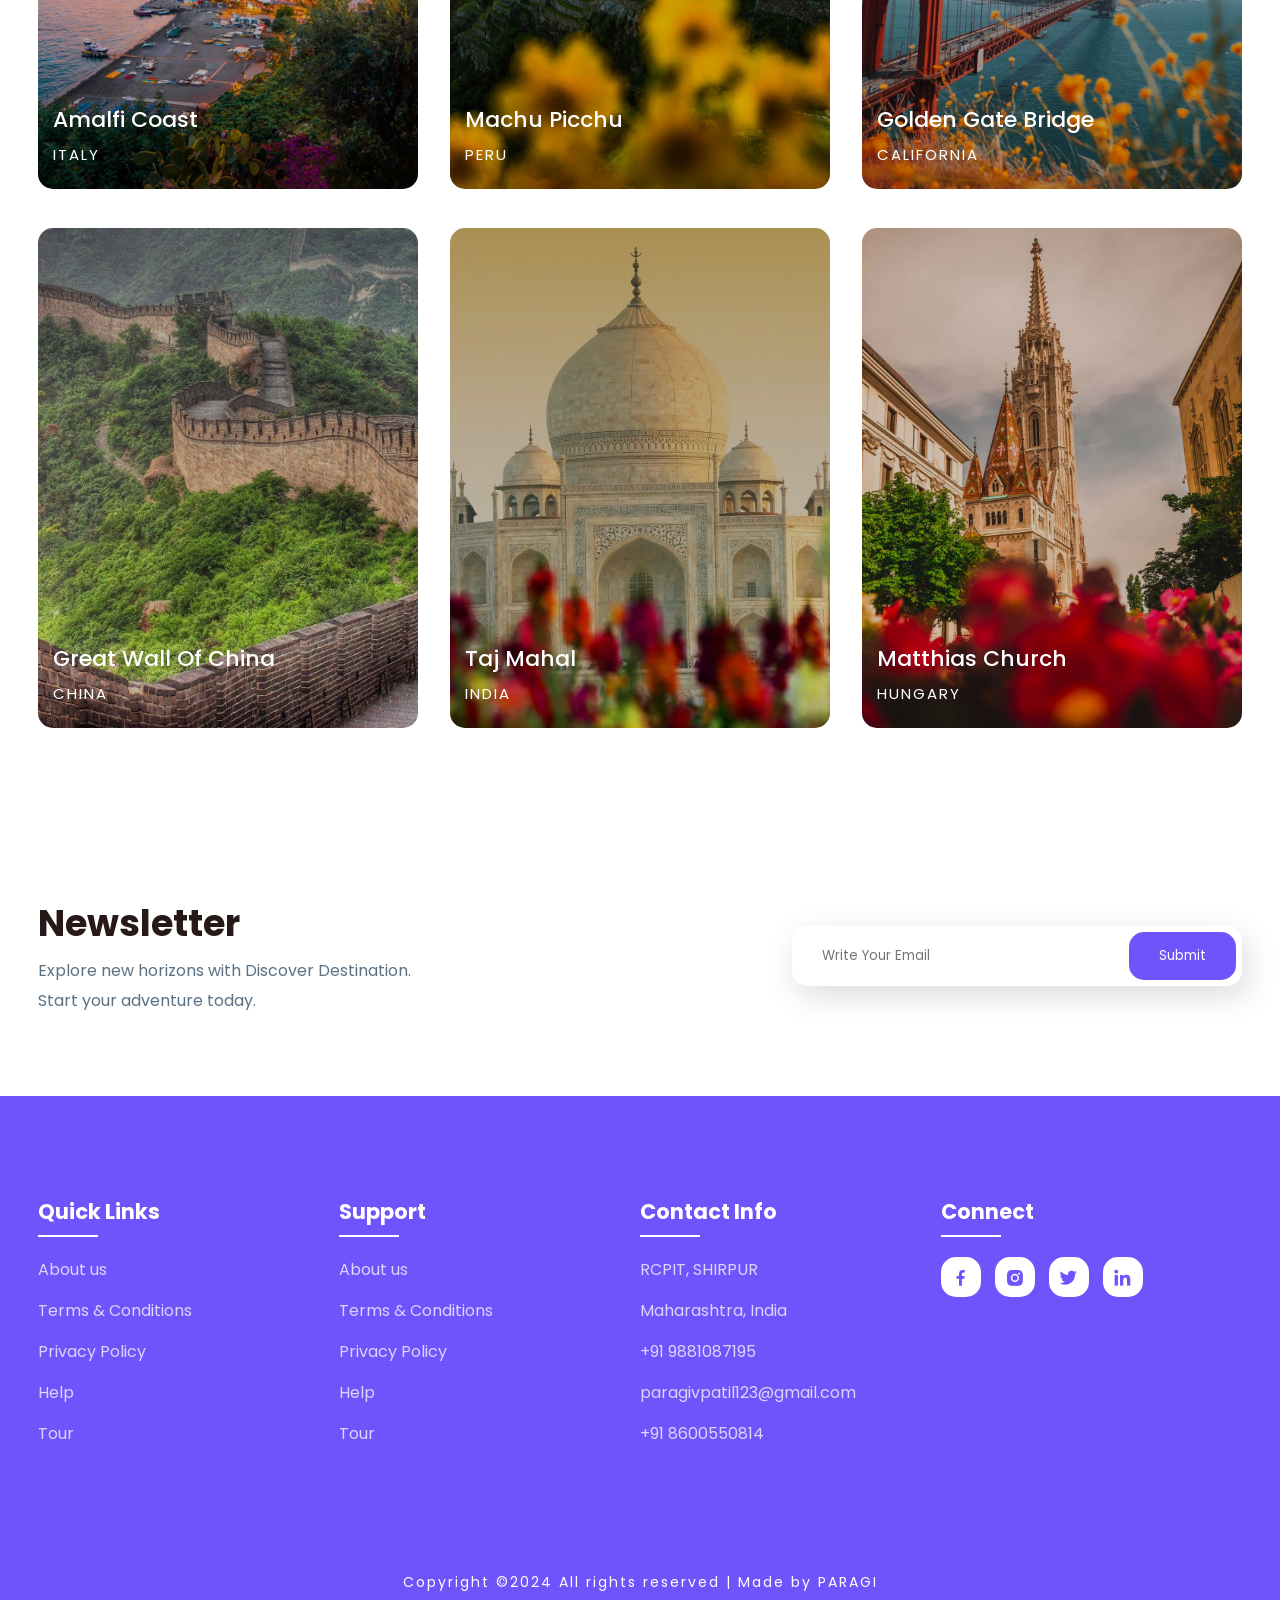
==== commit 0a117cd3: "Update indexone.html" ====
--- a/indexone.html
+++ b/indexone.html
@@ -259,7 +259,7 @@
 		</div>
 
 		<div class="end-text">
-			<p>Copyright ©2023 All rights reserved | Made by PARAGI</p>
+			<p>Copyright ©2024 All rights reserved | Made by PARAGI</p>
 		</div>
 	</section>
 
